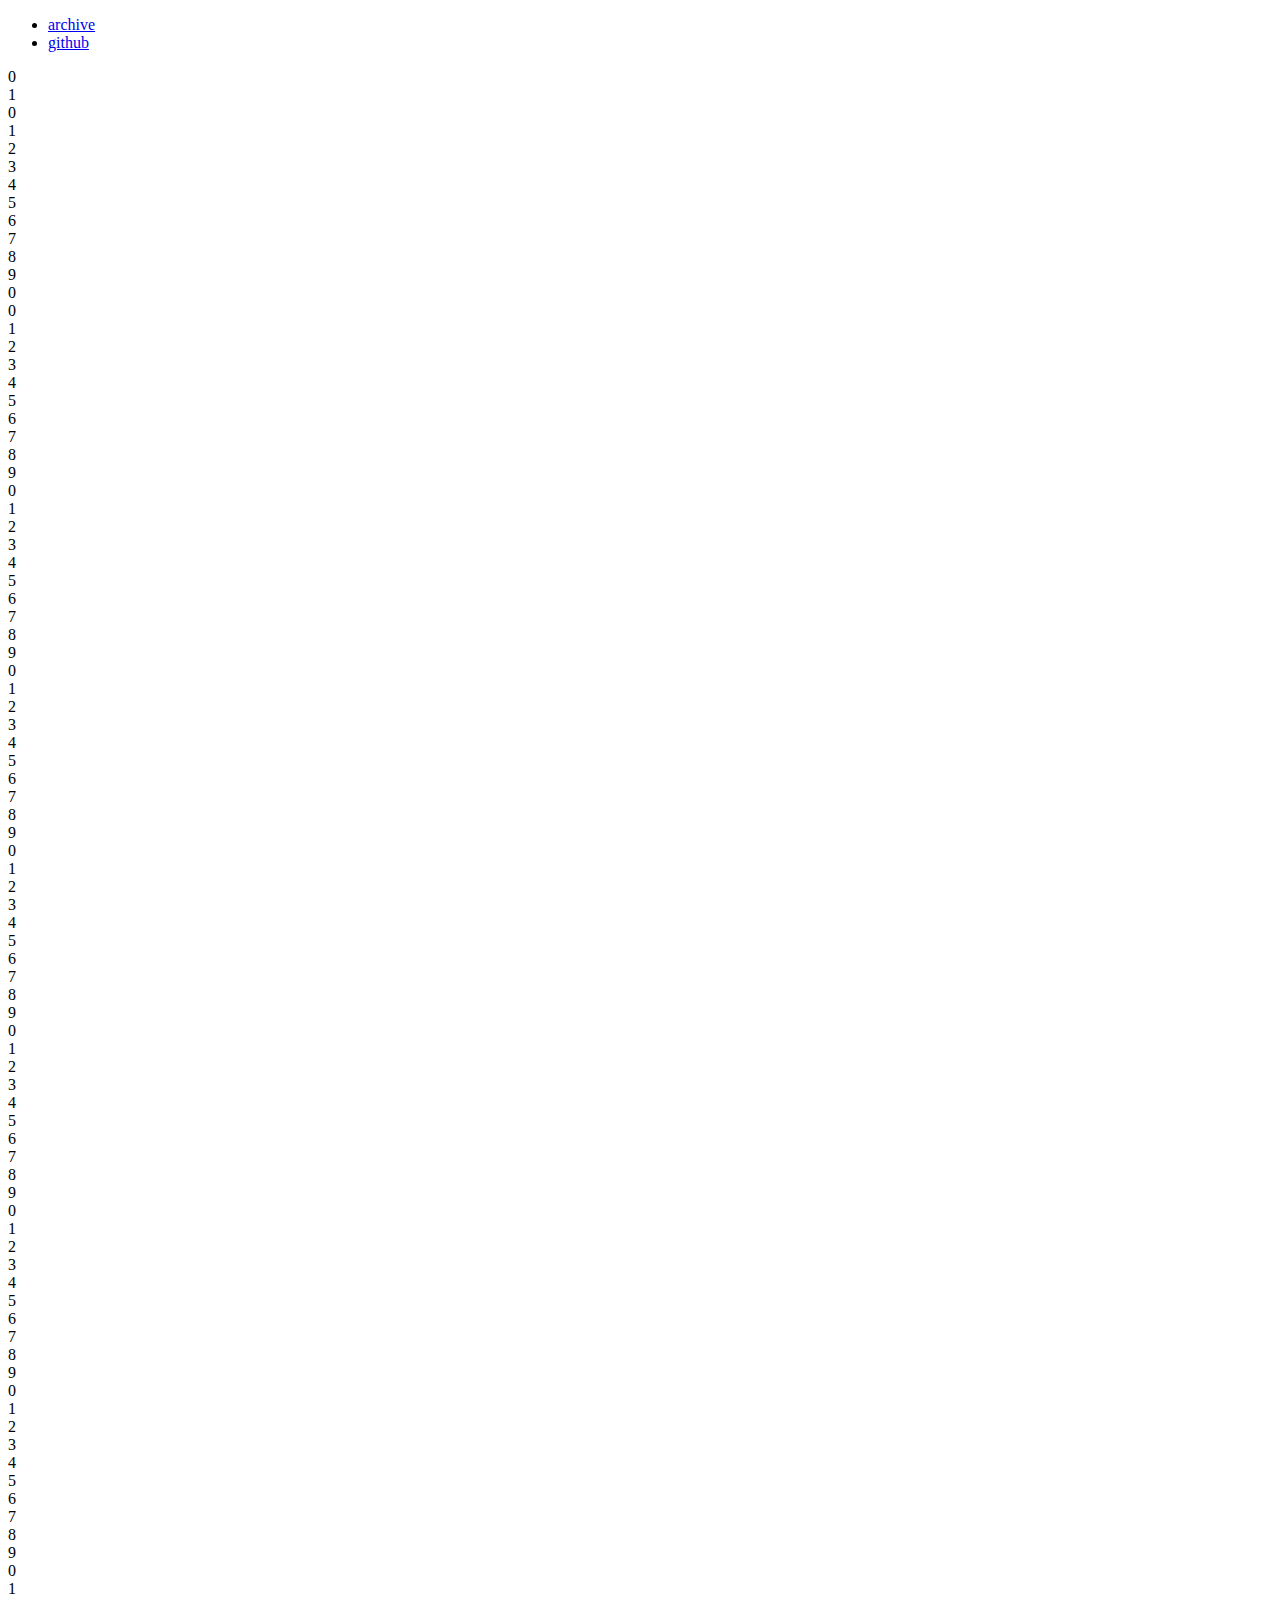
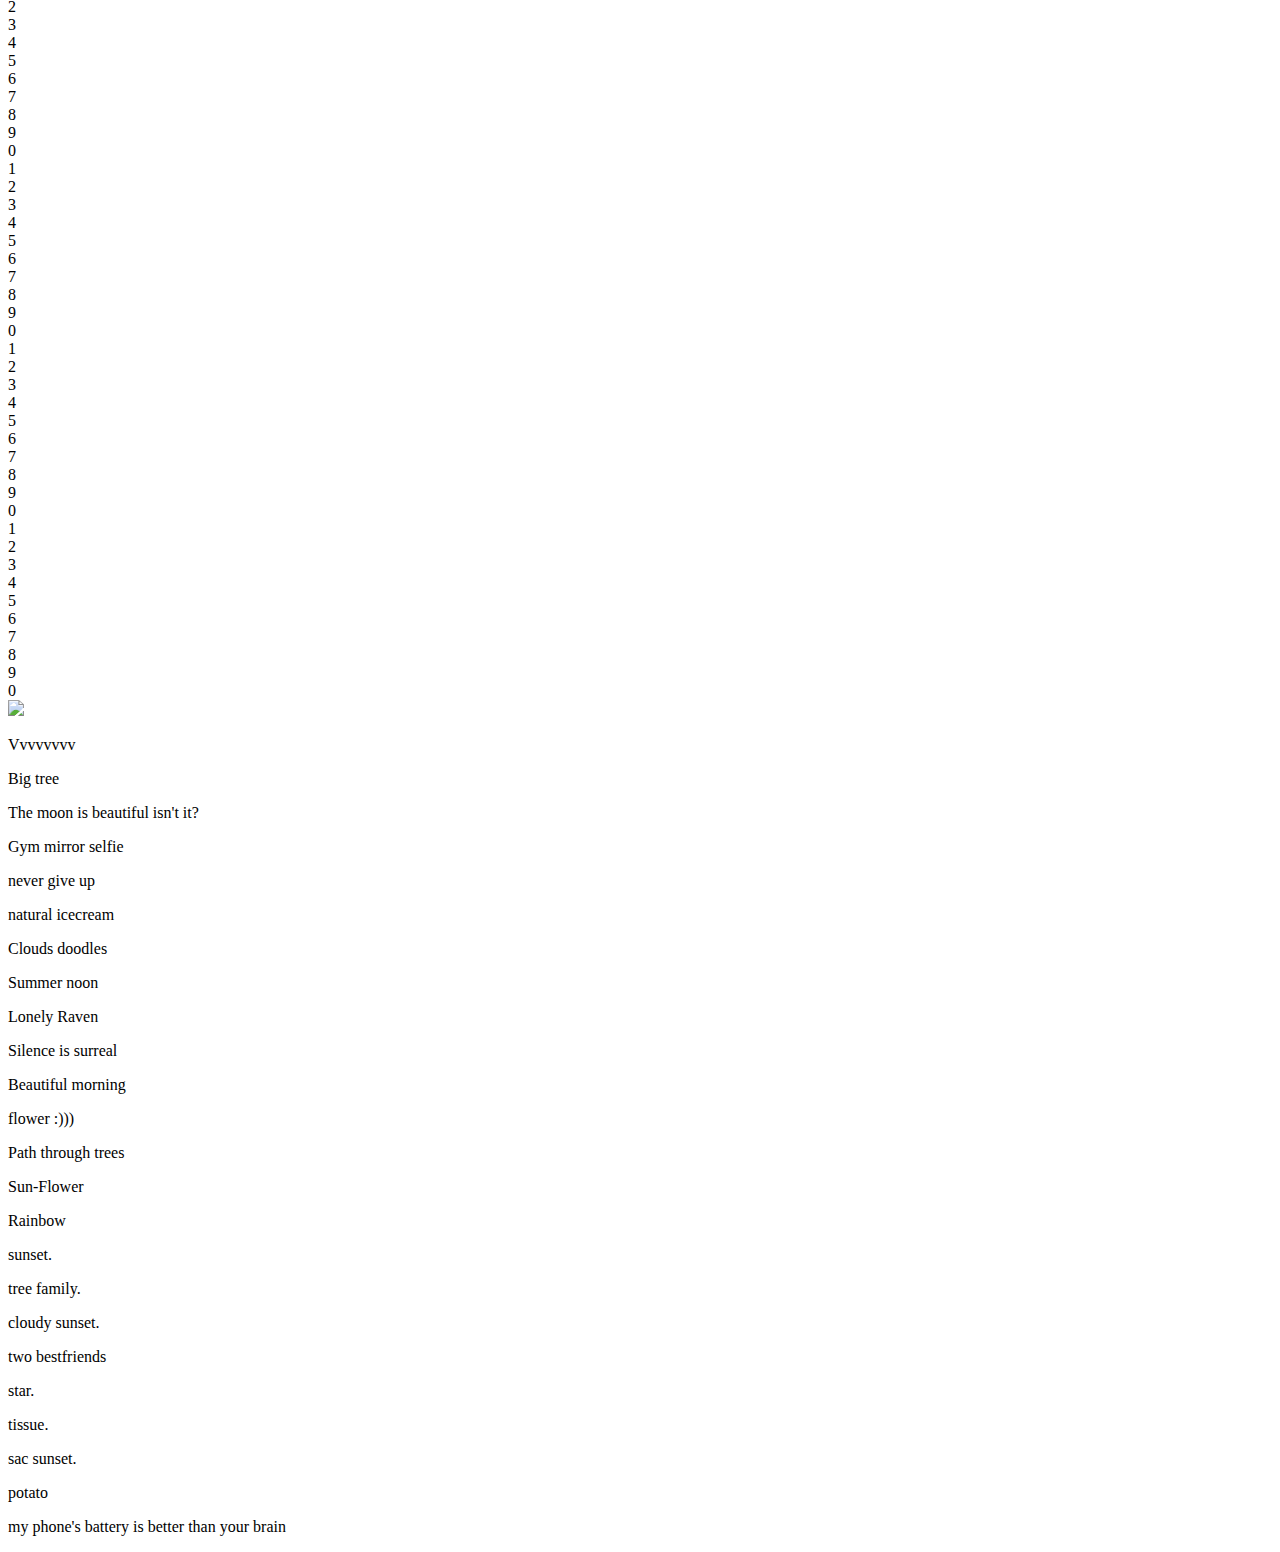
==== index.html @ 5bd6d49a "uploaded html files" ====
<!DOCTYPE html>
	<!-- reyan is sac ;))) -->
<html>
<head>
    <title>picture archive</title>
    <link rel="stylesheet" href="stuff/sactyle.css">
</head>

<body class="is-loading" data-textures='[

  "images/v.png",

  "images/apu-tree.png",

  "images/moon.png",

  "images/apu.png",

  "images/reem-thumbs-up.png",

  "images/natural-ice-cream.png",

  "images/cloud-doodles.png",

  "images/sky-tree.png",

  "images/tree.png",

  "images/mamali-tree.png",

  "images/evening.png",

  "images/flower.png",

  "images/road.png",

  "images/flower-sun.png",

  "images/rainbow.png",

  "images/sunset.png",

  "images/trees.png",

  "images/sunset-cloud.png",

  "images/finger-besties.png",

  "images/star.png",

  "images/tissue.png",

  "images/sac-sunset.png",

  "images/potato.png",

  "images/lock-screen.png"
  
    ]'>
    	
    <header class="menu rounded-[12px] fixed bottom-[3rem] s:bottom-[4rem] left-[2rem] xs:left-1/2 right-[2rem] xs:right-auto transform xs:-translate-x-1/2 z-[1000] before:absolute before:inset-0 before:rounded-[12px] before:shadow-md before:z-1 js-menu">
        <div class="relative menu__inner bg-black/40 z-2 rounded-[12px] overflow-hidden">
            <div class="menu__content relative w-full">
                <ul class="flex text-white">
                    <li class="flex-1"> <a href="index.html" class="cursor-pointer flex items-center justify-center px-[18px] pb-[2px] text-[14px] font-bold h-[50px] leading-none js-menu-link"><span class="js-menu-link-elem">archive</span></a> </li>
                    <li class="flex-1"> <a href="github.html" class="cursor-pointer flex items-center justify-center px-[18px] pb-[2px] text-[14px] font-bold h-[50px] leading-none js-menu-link"><span class="js-menu-link-elem">github</span></a> </li>
                </ul>
                <div class="absolute left-0 bottom-1/4 w-full h-[3px] bg-white origin-left rounded-full js-menu-line"></div>
            </div>
        </div>
    </header>
    <div class="pl fixed inset-0 bg-black text-white overflow-hidden z-[9999] js-pl">
        <div class="absolute inset-0 js-pl-mask">
            <div class="text-[15rem] s:text-[30rem] flex items-start leading-[0.85] text-center h-[13.75rem] s:h-[27.5rem] overflow-hidden">
                <div class="js-pl-numb-1">
                    <div>0</div>
                    <div>1</div>
                </div>
                <div class="relative js-pl-numb-2">
                    <div>0</div>
                    <div>1</div>
                    <div>2</div>
                    <div>3</div>
                    <div>4</div>
                    <div>5</div>
                    <div>6</div>
                    <div>7</div>
                    <div>8</div>
                    <div>9</div>
                    <div class="absolute top-full">0</div>
                </div>
                <div class="relative js-pl-numb-3">
                    <div>0</div>
                    <div>1</div>
                    <div>2</div>
                    <div>3</div>
                    <div>4</div>
                    <div>5</div>
                    <div>6</div>
                    <div>7</div>
                    <div>8</div>
                    <div>9</div>
                    <div>0</div>
                    <div>1</div>
                    <div>2</div>
                    <div>3</div>
                    <div>4</div>
                    <div>5</div>
                    <div>6</div>
                    <div>7</div>
                    <div>8</div>
                    <div>9</div>
                    <div>0</div>
                    <div>1</div>
                    <div>2</div>
                    <div>3</div>
                    <div>4</div>
                    <div>5</div>
                    <div>6</div>
                    <div>7</div>
                    <div>8</div>
                    <div>9</div>
                    <div>0</div>
                    <div>1</div>
                    <div>2</div>
                    <div>3</div>
                    <div>4</div>
                    <div>5</div>
                    <div>6</div>
                    <div>7</div>
                    <div>8</div>
                    <div>9</div>
                    <div>0</div>
                    <div>1</div>
                    <div>2</div>
                    <div>3</div>
                    <div>4</div>
                    <div>5</div>
                    <div>6</div>
                    <div>7</div>
                    <div>8</div>
                    <div>9</div>
                    <div>0</div>
                    <div>1</div>
                    <div>2</div>
                    <div>3</div>
                    <div>4</div>
                    <div>5</div>
                    <div>6</div>
                    <div>7</div>
                    <div>8</div>
                    <div>9</div>
                    <div>0</div>
                    <div>1</div>
                    <div>2</div>
                    <div>3</div>
                    <div>4</div>
                    <div>5</div>
                    <div>6</div>
                    <div>7</div>
                    <div>8</div>
                    <div>9</div>
                    <div>0</div>
                    <div>1</div>
                    <div>2</div>
                    <div>3</div>
                    <div>4</div>
                    <div>5</div>
                    <div>6</div>
                    <div>7</div>
                    <div>8</div>
                    <div>9</div>
                    <div>0</div>
                    <div>1</div>
                    <div>2</div>
                    <div>3</div>
                    <div>4</div>
                    <div>5</div>
                    <div>6</div>
                    <div>7</div>
                    <div>8</div>
                    <div>9</div>
                    <div>0</div>
                    <div>1</div>
                    <div>2</div>
                    <div>3</div>
                    <div>4</div>
                    <div>5</div>
                    <div>6</div>
                    <div>7</div>
                    <div>8</div>
                    <div>9</div>
                    <div>0</div>
                    <div>1</div>
                    <div>2</div>
                    <div>3</div>
                    <div>4</div>
                    <div>5</div>
                    <div>6</div>
                    <div>7</div>
                    <div>8</div>
                    <div>9</div>
                    <div class="absolute top-full">0</div>
                </div>
            </div>
        </div>
    </div>
    <main class="main" role="main" itemscope itemprop="mainContentOfPage" data-router-wrapper>
        <article data-router-view="archive" id="archive">
            <div class="fixed bottom-0 left-0 h-extra-screen w-full pt-40 flex items-center justify-center bg-white overflow-hidden rounded-t-[4rem] js-t-mask js-grid">
                <div class="absolute inset-x-[-150%] s:inset-x-[-50%] l:inset-x-[-30%] xl:inset-x-[-17.5%] top-0 grid grid-cols-6 cursor-move js-grid-bounds">
                    <div class="relative">
                        <div class="aspect" style="--aspect: 150%"></div>
                        <div class="absolute inset-5 js-tile" data-src="images/v.png"></div>
                    </div>
                    <div class="relative">
                        <div class="aspect" style="--aspect: 150%"></div>
                        <div class="absolute inset-5 js-tile" data-src="images/apu-tree.png"></div>
                    </div>
                    <div class="relative">
                        <div class="aspect" style="--aspect: 150%"></div>
                        <div class="absolute inset-5 js-tile" data-src="images/moon.png"></div>
                    </div>
                    <div class="relative">
                        <div class="aspect" style="--aspect: 150%"></div>
                        <div class="absolute inset-5 js-tile" data-src="images/apu.png"></div>
                    </div>
                    <div class="relative">
                        <div class="aspect" style="--aspect: 150%"></div>
                        <div class="absolute inset-5 js-tile" data-src="images/reem-thumbs-up.png"></div>
                    </div>
                    <div class="relative">
                        <div class="aspect" style="--aspect: 150%"></div>
                        <div class="absolute inset-5 js-tile" data-src="images/natural-ice-cream.png"></div>
                    </div>
                    <div class="relative">
                        <div class="aspect" style="--aspect: 150%"></div>
                        <div class="absolute inset-5 js-tile" data-src="images/cloud-doodles.png"></div>
                    </div>
                    <div class="relative">
                        <div class="aspect" style="--aspect: 150%"></div>
                        <div class="absolute inset-5 js-tile" data-src="images/sky-tree.png"></div>
                    </div>
                    <div class="relative">
                        <div class="aspect" style="--aspect: 150%"></div>
                        <div class="absolute inset-5 js-tile" data-src="images/tree.png"></div>
                    </div>
                    <div class="relative">
                        <div class="aspect" style="--aspect: 150%"></div>
                        <div class="absolute inset-5 js-tile" data-src="images/mamali-tree.png"></div>
                    </div>
                    <div class="relative">
                        <div class="aspect" style="--aspect: 150%"></div>
                        <div class="absolute inset-5 js-tile" data-src="images/evening.png"></div>
                    </div>
                    <div class="relative">
                        <div class="aspect" style="--aspect: 150%"></div>
                        <div class="absolute inset-5 js-tile" data-src="images/flower.png"></div>
                    </div>
                    <div class="relative">
                        <div class="aspect" style="--aspect: 150%"></div>
                        <div class="absolute inset-5 js-tile" data-src="images/road.png"></div>
                    </div>
                    <div class="relative">
                        <div class="aspect" style="--aspect: 150%"></div>
                        <div class="absolute inset-5 js-tile" data-src="images/flower-sun.png"></div>
                    </div>
                    <div class="relative">
                        <div class="aspect" style="--aspect: 150%"></div>
                        <div class="absolute inset-5 js-tile" data-src="images/rainbow.png"></div>
                    </div>
                    <div class="relative">
                        <div class="aspect" style="--aspect: 150%"></div>
                        <div class="absolute inset-5 js-tile" data-src="images/sunset.png"></div>
                    </div>
                    <div class="relative">
                        <div class="aspect" style="--aspect: 150%"></div>
                        <div class="absolute inset-5 js-tile" data-src="images/trees.png"></div>
                    </div>
                    <div class="relative">
                        <div class="aspect" style="--aspect: 150%"></div>
                        <div class="absolute inset-5 js-tile" data-src="images/sunset-cloud.png"></div>
                    </div>
                    <div class="relative">
                        <div class="aspect" style="--aspect: 150%"></div>
                        <div class="absolute inset-5 js-tile" data-src="images/finger-besties.png"></div>
                    </div>
                    <div class="relative">
                        <div class="aspect" style="--aspect: 150%"></div>
                        <div class="absolute inset-5 js-tile" data-src="images/star.png"></div>
                    </div>
                    <div class="relative">
                        <div class="aspect" style="--aspect: 150%"></div>
                        <div class="absolute inset-5 js-tile" data-src="images/tissue.png"></div>
                    </div>
                    <div class="relative">
                        <div class="aspect" style="--aspect: 150%"></div>
                        <div class="absolute inset-5 js-tile" data-src="images/sac-sunset.png"></div>
                    </div>
                    <div class="relative">
                        <div class="aspect" style="--aspect: 150%"></div>
                        <div class="absolute inset-5 js-tile" data-src="images/potato.png"></div>
                    </div>
                    <div class="relative">
                        <div class="aspect" style="--aspect: 150%"></div>
                        <div class="absolute inset-5 js-tile" data-src="images/lock-screen.png"></div>
                    </div>
                </div>
                <div class="relative z-10 flex flex-col items-center justify-center"> <img src="images/reyan_mamali.png" class="invisible h-[60rem] w-auto grid-focused js-grid-focused">
                    <div class="relative min-w-[24rem] h-[5rem] js-grid-content">
                        <p class="absolute top-0 left-0 w-full text-18 opacity-0 text-center js-grid-text">Vvvvvvvv</p>
                        <p class="absolute top-0 left-0 w-full text-18 opacity-0 text-center js-grid-text">Big tree</p>
                        <p class="absolute top-0 left-0 w-full text-18 opacity-0 text-center js-grid-text">The moon is beautiful isn't it?</p>
                        <p class="absolute top-0 left-0 w-full text-18 opacity-0 text-center js-grid-text">Gym mirror selfie</p>
                        <p class="absolute top-0 left-0 w-full text-18 opacity-0 text-center js-grid-text">never give up</p>
                        <p class="absolute top-0 left-0 w-full text-18 opacity-0 text-center js-grid-text">natural icecream</p>
                        <p class="absolute top-0 left-0 w-full text-18 opacity-0 text-center js-grid-text">Clouds doodles</p>
                        <p class="absolute top-0 left-0 w-full text-18 opacity-0 text-center js-grid-text">Summer noon</p>
                        <p class="absolute top-0 left-0 w-full text-18 opacity-0 text-center js-grid-text">Lonely Raven</p>
                        <p class="absolute top-0 left-0 w-full text-18 opacity-0 text-center js-grid-text">Silence is surreal</p>
                        <p class="absolute top-0 left-0 w-full text-18 opacity-0 text-center js-grid-text">Beautiful morning</p>
                        <p class="absolute top-0 left-0 w-full text-18 opacity-0 text-center js-grid-text">flower :)))</p>
                        <p class="absolute top-0 left-0 w-full text-18 opacity-0 text-center js-grid-text">Path through trees</p>
                        <p class="absolute top-0 left-0 w-full text-18 opacity-0 text-center js-grid-text">Sun-Flower </p>
                        <p class="absolute top-0 left-0 w-full text-18 opacity-0 text-center js-grid-text">Rainbow</p>
                        <p class="absolute top-0 left-0 w-full text-18 opacity-0 text-center js-grid-text">sunset.</p>
                        <p class="absolute top-0 left-0 w-full text-18 opacity-0 text-center js-grid-text">tree family.</p>
                        <p class="absolute top-0 left-0 w-full text-18 opacity-0 text-center js-grid-text">cloudy sunset.</p>
                        <p class="absolute top-0 left-0 w-full text-18 opacity-0 text-center js-grid-text">two bestfriends</p>
                        <p class="absolute top-0 left-0 w-full text-18 opacity-0 text-center js-grid-text">star.</p>
                        <p class="absolute top-0 left-0 w-full text-18 opacity-0 text-center js-grid-text">tissue.</p>
                        <p class="absolute top-0 left-0 w-full text-18 opacity-0 text-center js-grid-text">sac sunset.</p>
                        <p class="absolute top-0 left-0 w-full text-18 opacity-0 text-center js-grid-text">potato</p>
                        <p class="absolute top-0 left-0 w-full text-18 opacity-0 text-center js-grid-text">my phone's battery is better than your brain</p>
                    </div>
                </div>
            </div>
            <div class="pointer-events-none fixed inset-0 bg-black bg-opacity-50 opacity-0 z-10 js-t-fade"></div>
        </article>
    </main>
    <script src="stuff/sacript.js"></script>
</body>
<!-- If you don’t like your destiny, don’t accept it. ~apu. -->
<!-- You are my sunshine my only sunshine If it's not you it's not anyoneee ~mehveen. -->
<!-- hello darkness my old friend ~reem -->
<!-- Reyan is SAC and SAC means shy and cute ~mamali. -->
</html>
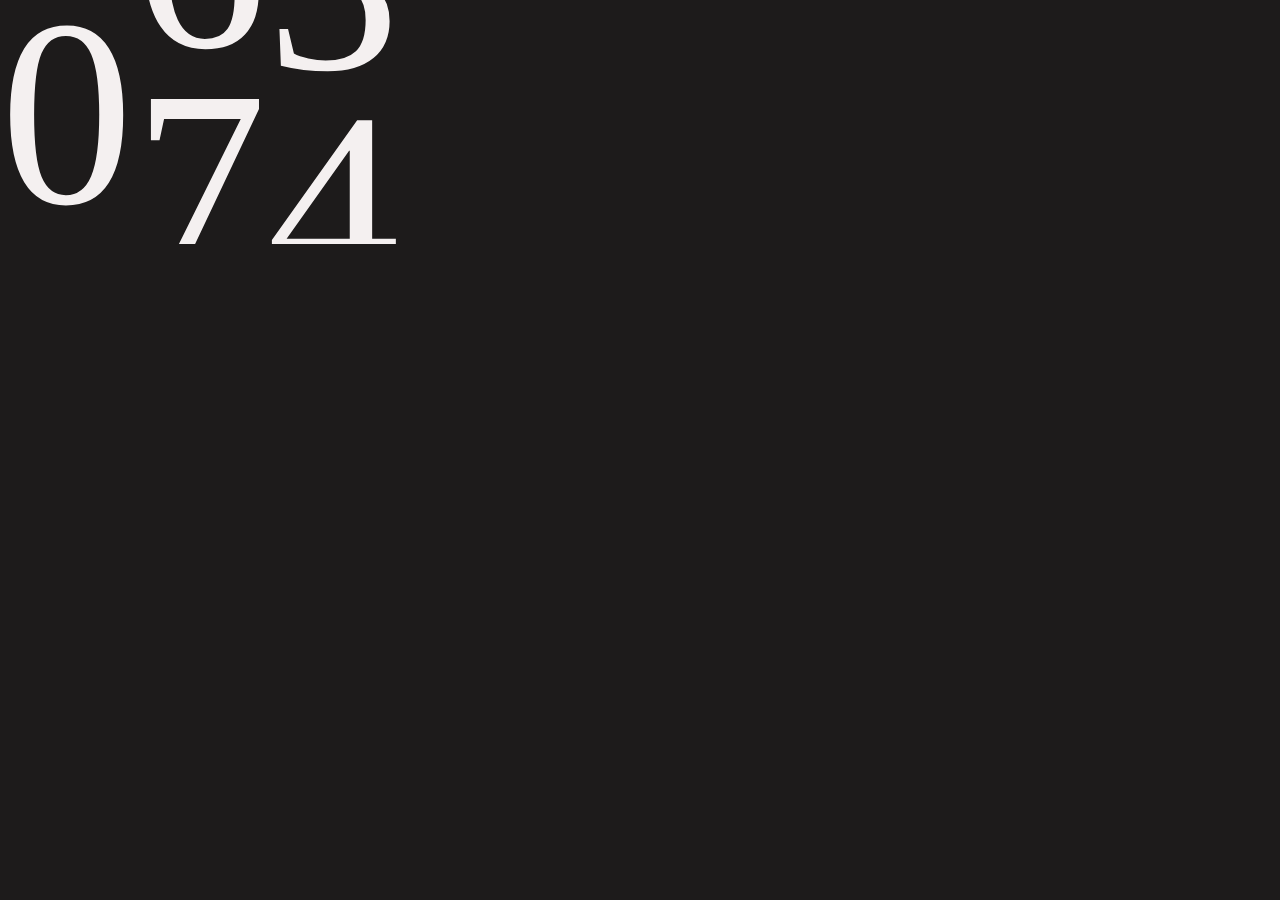
==== commit a43af03f: "final update" ====
--- a/index.html
+++ b/index.html
@@ -306,7 +306,7 @@
                         <div class="absolute inset-5 js-tile" data-src="images/lock-screen.png"></div>
                     </div>
                 </div>
-                <div class="relative z-10 flex flex-col items-center justify-center"> <img src="images/reyan_mamali.png" class="invisible h-[60rem] w-auto grid-focused js-grid-focused">
+                <div class="relative z-10 flex flex-col items-center justify-center"> <img src="images/v.png" class="invisible h-[60rem] w-auto grid-focused js-grid-focused">
                     <div class="relative min-w-[24rem] h-[5rem] js-grid-content">
                         <p class="absolute top-0 left-0 w-full text-18 opacity-0 text-center js-grid-text">Vvvvvvvv</p>
                         <p class="absolute top-0 left-0 w-full text-18 opacity-0 text-center js-grid-text">Big tree</p>
@@ -344,4 +344,4 @@
 <!-- You are my sunshine my only sunshine If it's not you it's not anyoneee ~mehveen. -->
 <!-- hello darkness my old friend ~reem -->
 <!-- Reyan is SAC and SAC means shy and cute ~mamali. -->
-</html>+</html>
--- a/stuff/sactyle.css
+++ b/stuff/sactyle.css
@@ -0,0 +1,1405 @@
+/* If you don’t like your destiny, don’t accept it. ~apu. */
+/* You are my sunshine my only sunshine If it's not you it's not anyoneee ~mehveen. */
+/* hello darkness my old friend ~reem */
+/* Reyan is SAC and SAC means shy and cute ~mamali. */
+
+*,
+::before,
+::after {
+	box-sizing: border-box;
+}
+
+
+
+html {
+	-moz-tab-size: 4;
+	-o-tab-size: 4;
+	   tab-size: 4;
+}
+
+
+
+html {
+	line-height: 1.15; /* 1 */
+	-webkit-text-size-adjust: 100%; /* 2 */
+}
+
+
+
+body {
+	margin: 0;
+}
+
+
+
+body {
+	font-family:
+		system-ui,
+		-apple-system, 
+		'Segoe UI',
+		Roboto,
+		Helvetica,
+		Arial,
+		sans-serif,
+		'Apple Color Emoji',
+		'Segoe UI Emoji';
+}
+
+
+
+hr {
+	height: 0; /* 1 */
+	color: inherit; /* 2 */
+}
+
+
+
+abbr[title] {
+	-webkit-text-decoration: underline dotted;
+	        text-decoration: underline dotted;
+}
+
+
+
+b,
+strong {
+	font-weight: bolder;
+}
+
+
+
+code,
+kbd,
+samp,
+pre {
+	font-family:
+		ui-monospace,
+		SFMono-Regular,
+		Consolas,
+		'Liberation Mono',
+		Menlo,
+		monospace; /* 1 */
+	font-size: 1em; /* 2 */
+}
+
+
+
+small {
+	font-size: 80%;
+}
+
+
+
+sub,
+sup {
+	font-size: 75%;
+	line-height: 0;
+	position: relative;
+	vertical-align: baseline;
+}
+
+sub {
+	bottom: -0.25em;
+}
+
+sup {
+	top: -0.5em;
+}
+
+
+
+table {
+	text-indent: 0; /* 1 */
+	border-color: inherit; /* 2 */
+}
+
+
+
+button,
+input,
+optgroup,
+select,
+textarea {
+	font-family: inherit; /* 1 */
+	font-size: 100%; /* 1 */
+	line-height: 1.15; /* 1 */
+	margin: 0; /* 2 */
+}
+
+
+
+button,
+select { /* 1 */
+	text-transform: none;
+}
+
+
+
+button,
+[type='button'],
+[type='reset'],
+[type='submit'] {
+	-webkit-appearance: button;
+}
+
+
+
+::-moz-focus-inner {
+	border-style: none;
+	padding: 0;
+}
+
+
+
+:-moz-focusring {
+	outline: 1px dotted ButtonText;
+}
+
+
+
+:-moz-ui-invalid {
+	box-shadow: none;
+}
+
+
+legend {
+	padding: 0;
+}
+
+
+
+progress {
+	vertical-align: baseline;
+}
+
+
+
+::-webkit-inner-spin-button,
+::-webkit-outer-spin-button {
+	height: auto;
+}
+
+
+[type='search'] {
+	-webkit-appearance: textfield; /* 1 */
+	outline-offset: -2px; /* 2 */
+}
+
+
+
+::-webkit-search-decoration {
+	-webkit-appearance: none;
+}
+
+
+
+::-webkit-file-upload-button {
+	-webkit-appearance: button; /* 1 */
+	font: inherit; /* 2 */
+}
+
+
+summary {
+	display: list-item;
+}
+
+blockquote,
+dl,
+dd,
+h1,
+h2,
+h3,
+h4,
+h5,
+h6,
+hr,
+figure,
+p,
+pre {
+  margin: 0;
+}
+
+button {
+  background-color: transparent;
+  background-image: none;
+}
+
+fieldset {
+  margin: 0;
+  padding: 0;
+}
+
+ol,
+ul {
+  list-style: none;
+  margin: 0;
+  padding: 0;
+}
+
+
+html {
+  font-family: Monument Grotesk; /* 1 */
+  line-height: 1.5; /* 2 */
+}
+
+
+
+body {
+  font-family: inherit;
+  line-height: inherit;
+}
+
+
+
+*,
+::before,
+::after {
+  box-sizing: border-box; /* 1 */
+  border-width: 0; /* 2 */
+  border-style: solid; /* 2 */
+  border-color: currentColor; /* 2 */
+}
+
+
+
+hr {
+  border-top-width: 1px;
+}
+
+
+
+img {
+  border-style: solid;
+}
+
+textarea {
+  resize: vertical;
+}
+
+input::-moz-placeholder, textarea::-moz-placeholder {
+  opacity: 1;
+  color: #a1a1aa;
+}
+
+input:-ms-input-placeholder, textarea:-ms-input-placeholder {
+  opacity: 1;
+  color: #a1a1aa;
+}
+
+input::placeholder,
+textarea::placeholder {
+  opacity: 1;
+  color: #a1a1aa;
+}
+
+button,
+[role="button"] {
+  cursor: pointer;
+}
+
+
+ 
+:-moz-focusring {
+	outline: auto;
+}
+
+table {
+  border-collapse: collapse;
+}
+
+h1,
+h2,
+h3,
+h4,
+h5,
+h6 {
+  font-size: inherit;
+  font-weight: inherit;
+}
+
+
+
+a {
+  color: inherit;
+  text-decoration: inherit;
+}
+
+
+
+button,
+input,
+optgroup,
+select,
+textarea {
+  padding: 0;
+  line-height: inherit;
+  color: inherit;
+}
+
+
+pre,
+code,
+kbd,
+samp {
+  font-family: Monument Grotesk Mono;
+}
+
+
+
+img,
+svg,
+video,
+canvas,
+audio,
+iframe,
+embed,
+object {
+  display: block; /* 1 */
+  vertical-align: middle; /* 2 */
+}
+
+
+img,
+video {
+  max-width: 100%;
+  height: auto;
+}
+
+
+[hidden] {
+  display: none;
+}
+
+*, ::before, ::after {
+	--tw-translate-x: 0;
+	--tw-translate-y: 0;
+	--tw-rotate: 0;
+	--tw-skew-x: 0;
+	--tw-skew-y: 0;
+	--tw-scale-x: 1;
+	--tw-scale-y: 1;
+	--tw-transform: translateX(var(--tw-translate-x)) translateY(var(--tw-translate-y)) rotate(var(--tw-rotate)) skewX(var(--tw-skew-x)) skewY(var(--tw-skew-y)) scaleX(var(--tw-scale-x)) scaleY(var(--tw-scale-y));
+	border-color: currentColor;
+	--tw-ring-offset-shadow: 0 0 #0000;
+	--tw-ring-shadow: 0 0 #0000;
+	--tw-shadow: 0 0 #0000;
+}.pointer-events-none {
+	pointer-events: none;
+}.pointer-events-auto {
+	pointer-events: auto;
+}.invisible {
+	visibility: hidden;
+}.fixed {
+	position: fixed;
+}.absolute {
+	position: absolute;
+}.relative {
+	position: relative;
+}.inset-0 {
+	top: 0rem;
+	right: 0rem;
+	bottom: 0rem;
+	left: 0rem;
+}.inset-5 {
+	top: 0.5rem;
+	right: 0.5rem;
+	bottom: 0.5rem;
+	left: 0.5rem;
+}.inset-x-\[-150\%\] {
+	left: -150%;
+	right: -150%;
+}.top-full {
+	top: 100%;
+}.top-\[3rem\] {
+	top: 3rem;
+}.right-\[3rem\] {
+	right: 3rem;
+}.bottom-\[3rem\] {
+	bottom: 3rem;
+}.left-\[2rem\] {
+	left: 2rem;
+}.right-\[2rem\] {
+	right: 2rem;
+}.left-0 {
+	left: 0rem;
+}.bottom-1\/4 {
+	bottom: 25%;
+}.bottom-0 {
+	bottom: 0rem;
+}.top-0 {
+	top: 0rem;
+}.top-\[2rem\] {
+	top: 2rem;
+}.top-1\/2 {
+	top: 50%;
+}.top-\[7rem\] {
+	top: 7rem;
+}.left-1\/2 {
+	left: 50%;
+}.top-\[0\.2em\] {
+	top: 0.2em;
+}.top-\[4rem\] {
+	top: 4rem;
+}.right-0 {
+	right: 0rem;
+}.bottom-\[2rem\] {
+	bottom: 2rem;
+}.z-\[9999\] {
+	z-index: 9999;
+}.z-10 {
+	z-index: 10;
+}.z-\[1000\] {
+	z-index: 1000;
+}.z-2 {
+	z-index: 2;
+}.z-1 {
+	z-index: 1;
+}.z-\[-1\] {
+	z-index: -1;
+}.z-3 {
+	z-index: 3;
+}.z-\[100\] {
+	z-index: 100;
+}.z-5 {
+	z-index: 5;
+}.col-span-11 {
+	grid-column: span 11 / span 11;
+}.col-span-3 {
+	grid-column: span 3 / span 3;
+}.col-span-4 {
+	grid-column: span 4 / span 4;
+}.col-span-12 {
+	grid-column: span 12 / span 12;
+}.col-span-1 {
+	grid-column: span 1 / span 1;
+}.col-span-5 {
+	grid-column: span 5 / span 5;
+}.col-span-13 {
+	grid-column: span 13 / span 13;
+}.col-span-22 {
+	grid-column: span 22 / span 22;
+}.col-span-9 {
+	grid-column: span 9 / span 9;
+}.col-span-10 {
+	grid-column: span 10 / span 10;
+}.col-span-8 {
+	grid-column: span 8 / span 8;
+}.col-span-2 {
+	grid-column: span 2 / span 2;
+}.col-span-7 {
+	grid-column: span 7 / span 7;
+}.col-start-6 {
+	grid-column-start: 6;
+}.col-start-18 {
+	grid-column-start: 18;
+}.col-start-13 {
+	grid-column-start: 13;
+}.col-start-1 {
+	grid-column-start: 1;
+}.col-start-2 {
+	grid-column-start: 2;
+}.col-start-15 {
+	grid-column-start: 15;
+}.col-start-14 {
+	grid-column-start: 14;
+}.mx-auto {
+	margin-left: auto;
+	margin-right: auto;
+}.mx-\[-1px\] {
+	margin-left: -1px;
+	margin-right: -1px;
+}.my-50 {
+	margin-top: 5rem;
+	margin-bottom: 5rem;
+}.mt-20 {
+	margin-top: 2rem;
+}.mr-50 {
+	margin-right: 5rem;
+}.mr-8 {
+	margin-right: 0.8rem;
+}.mt-25 {
+	margin-top: 2.5rem;
+}.mt-35 {
+	margin-top: 3.5rem;
+}.mt-125 {
+	margin-top: 12.5rem;
+}.mt-45 {
+	margin-top: 4.5rem;
+}.mt-5 {
+	margin-top: 0.5rem;
+}.mt-100 {
+	margin-top: 10rem;
+}.mb-10 {
+	margin-bottom: 1rem;
+}.ml-95 {
+	margin-left: 9.5rem;
+}.ml-\[0\.07em\] {
+	margin-left: 0.07em;
+}.ml-\[1\.1rem\] {
+	margin-left: 1.1rem;
+}.mt-10 {
+	margin-top: 1rem;
+}.ml-auto {
+	margin-left: auto;
+}.ml-\[-0\.07em\] {
+	margin-left: -0.07em;
+}.-ml-10 {
+	margin-left: -1rem;
+}.mb-20 {
+	margin-bottom: 2rem;
+}.mt-90 {
+	margin-top: 9rem;
+}.mt-30 {
+	margin-top: 3rem;
+}.ml-8 {
+	margin-left: 0.8rem;
+}.mb-50 {
+	margin-bottom: 5rem;
+}.mt-50 {
+	margin-top: 5rem;
+}.mb-30 {
+	margin-bottom: 3rem;
+}.mb-100 {
+	margin-bottom: 10rem;
+}.mt-40 {
+	margin-top: 4rem;
+}.mb-40 {
+	margin-bottom: 4rem;
+}.ml-15 {
+	margin-left: 1.5rem;
+}.ml-10 {
+	margin-left: 1rem;
+}.ml-20 {
+	margin-left: 2rem;
+}.mr-80 {
+	margin-right: 8rem;
+}.mr-30 {
+	margin-right: 3rem;
+}.mr-10 {
+	margin-right: 1rem;
+}.block {
+	display: block;
+}.flex {
+	display: flex;
+}.inline-flex {
+	display: inline-flex;
+}.grid {
+	display: grid;
+}.hidden {
+	display: none;
+}.h-\[13\.75rem\] {
+	height: 13.75rem;
+}.h-\[4rem\] {
+	height: 4rem;
+}.h-\[50px\] {
+	height: 50px;
+}.h-\[3px\] {
+	height: 3px;
+}.h-extra-screen {
+	height: calc((var(--vh) * 100) + 4rem);
+}.h-\[60rem\] {
+	height: 60rem;
+}.h-\[5rem\] {
+	height: 5rem;
+}.h-almost-screen {
+	height: calc((var(--vh) * 100) - 6rem - 50px);
+}.h-\[3\.9rem\] {
+	height: 3.9rem;
+}.h-\[50rem\] {
+	height: 50rem;
+}.h-full-screen {
+	height: calc(var(--vh) * 100);
+}.h-\[6\.1rem\] {
+	height: 6.1rem;
+}.h-auto {
+	height: auto;
+}.max-h-\[50rem\] {
+	max-height: 50rem;
+}.max-h-full {
+	max-height: 100%;
+}.w-\[4rem\] {
+	width: 4rem;
+}.w-full {
+	width: 100%;
+}.w-auto {
+	width: auto;
+}.w-\[24rem\] {
+	width: 24rem;
+}.w-\[1\.25rem\] {
+	width: 1.25rem;
+}.w-\[27rem\] {
+	width: 27rem;
+}.w-\[3\.9rem\] {
+	width: 3.9rem;
+}.w-\[30rem\] {
+	width: 30rem;
+}.w-\[15rem\] {
+	width: 15rem;
+}.w-\[1\.7rem\] {
+	width: 1.7rem;
+}.w-1\/2 {
+	width: 50%;
+}.min-w-\[24rem\] {
+	min-width: 24rem;
+}.min-w-\[1\.25rem\] {
+	min-width: 1.25rem;
+}.min-w-\[6\.1rem\] {
+	min-width: 6.1rem;
+}.max-w-row {
+	max-width: 140rem;
+}.max-w-\[50rem\] {
+	max-width: 50rem;
+}.max-w-\[6\.1rem\] {
+	max-width: 6.1rem;
+}.max-w-\[20rem\] {
+	max-width: 20rem;
+}.flex-1 {
+	flex: 1 1 0%;
+}.origin-left {
+	transform-origin: left;
+}.-translate-y-1\/2 {
+	--tw-translate-y: -50%;
+	transform: var(--tw-transform);
+}.-translate-x-1\/2 {
+	--tw-translate-x: -50%;
+	transform: var(--tw-transform);
+}.-rotate-90 {
+	--tw-rotate: -90deg;
+	transform: var(--tw-transform);
+}.scale-x-\[-1\] {
+	--tw-scale-x: -1;
+	transform: var(--tw-transform);
+}.transform {
+	transform: var(--tw-transform);
+}.cursor-pointer {
+	cursor: pointer;
+}.cursor-move {
+	cursor: move;
+}.select-none {
+	-webkit-user-select: none;
+	   -moz-user-select: none;
+	    -ms-user-select: none;
+	        user-select: none;
+}.grid-cols-20 {
+	grid-template-columns: repeat(20, minmax(0, 1fr));
+}.grid-cols-2 {
+	grid-template-columns: repeat(2, minmax(0, 1fr));
+}.grid-cols-6 {
+	grid-template-columns: repeat(6, minmax(0, 1fr));
+}.grid-cols-1 {
+	grid-template-columns: repeat(1, minmax(0, 1fr));
+}.grid-cols-24 {
+	grid-template-columns: repeat(24, minmax(0, 1fr));
+}.grid-cols-5 {
+	grid-template-columns: repeat(5, minmax(0, 1fr));
+}.flex-col {
+	flex-direction: column;
+}.items-start {
+	align-items: flex-start;
+}.items-end {
+	align-items: flex-end;
+}.items-center {
+	align-items: center;
+}.justify-center {
+	justify-content: center;
+}.justify-between {
+	justify-content: space-between;
+}.gap-20 {
+	gap: 2rem;
+}.gap-y-20 {
+	row-gap: 2rem;
+}.gap-x-20 {
+	-moz-column-gap: 2rem;
+	     column-gap: 2rem;
+}.gap-y-50 {
+	row-gap: 5rem;
+}.gap-y-25 {
+	row-gap: 2.5rem;
+}.gap-y-10 {
+	row-gap: 1rem;
+}.overflow-hidden {
+	overflow: hidden;
+}.whitespace-nowrap {
+	white-space: nowrap;
+}.rounded-full {
+	border-radius: 9999px;
+}.rounded-\[12px\] {
+	border-radius: 12px;
+}.rounded-\[2rem\] {
+	border-radius: 2rem;
+}.rounded-\[1\.2rem\] {
+	border-radius: 1.2rem;
+}.rounded-\[1\.5rem\] {
+	border-radius: 1.5rem;
+}.rounded-t-\[4rem\] {
+	border-top-left-radius: 4rem;
+	border-top-right-radius: 4rem;
+}.rounded-b-\[1\.2rem\] {
+	border-bottom-right-radius: 1.2rem;
+	border-bottom-left-radius: 1.2rem;
+}.border-\[0\.7rem\] {
+	border-width: 0.7rem;
+}.border-white {
+	--tw-border-opacity: 1;
+	border-color: rgba(244, 240, 240, var(--tw-border-opacity));
+}.bg-black {
+	--tw-bg-opacity: 1;
+	background-color: rgba(29, 27, 27, var(--tw-bg-opacity));
+}.bg-black\/40 {
+	background-color: rgba(29, 27, 27, 0.4);
+}.bg-white {
+	--tw-bg-opacity: 1;
+	background-color: rgba(244, 240, 240, var(--tw-bg-opacity));
+}.bg-\[\#eee\] {
+	--tw-bg-opacity: 1;
+	background-color: rgba(238, 238, 238, var(--tw-bg-opacity));
+}.bg-opacity-50 {
+	--tw-bg-opacity: 0.5;
+}.bg-opacity-\[0\.3\] {
+	--tw-bg-opacity: 0.3;
+}.bg-opacity-30 {
+	--tw-bg-opacity: 0.3;
+}.bg-opacity-20 {
+	--tw-bg-opacity: 0.2;
+}.object-cover {
+	-o-object-fit: cover;
+	   object-fit: cover;
+}.p-20 {
+	padding: 2rem;
+}.px-\[18px\] {
+	padding-left: 18px;
+	padding-right: 18px;
+}.px-20 {
+	padding-left: 2rem;
+	padding-right: 2rem;
+}.px-\[1px\] {
+	padding-left: 1px;
+	padding-right: 1px;
+}.px-10 {
+	padding-left: 1rem;
+	padding-right: 1rem;
+}.pr-10 {
+	padding-right: 1rem;
+}.pb-\[0\.125em\] {
+	padding-bottom: 0.125em;
+}.pb-\[2px\] {
+	padding-bottom: 2px;
+}.pt-40 {
+	padding-top: 4rem;
+}.pt-70 {
+	padding-top: 7rem;
+}.pb-50 {
+	padding-bottom: 5rem;
+}.pl-95 {
+	padding-left: 9.5rem;
+}.pr-40 {
+	padding-right: 4rem;
+}.pb-190 {
+	padding-bottom: 19rem;
+}.pt-8 {
+	padding-top: 0.8rem;
+}.pl-5 {
+	padding-left: 0.5rem;
+}.pb-100 {
+	padding-bottom: 10rem;
+}.pb-5 {
+	padding-bottom: 0.5rem;
+}.pb-\[0\.1em\] {
+	padding-bottom: 0.1em;
+}.pt-170 {
+	padding-top: 17rem;
+}.pb-40 {
+	padding-bottom: 4rem;
+}.pb-20 {
+	padding-bottom: 2rem;
+}.pb-30 {
+	padding-bottom: 3rem;
+}.pt-15 {
+	padding-top: 1.5rem;
+}.pb-10 {
+	padding-bottom: 1rem;
+}.pt-10 {
+	padding-top: 1rem;
+}.text-left {
+	text-align: left;
+}.text-center {
+	text-align: center;
+}.text-right {
+	text-align: right;
+}.text-\[15rem\] {
+	font-size: 15rem;
+}.text-20 {
+	font-size: 2rem;
+}.text-\[14px\] {
+	font-size: 14px;
+}.text-30 {
+	font-size: 3rem;
+}.text-12 {
+	font-size: 1.2rem;
+}.text-15 {
+	font-size: 1.5rem;
+}.text-25 {
+	font-size: 2.5rem;
+}.text-18 {
+	font-size: 1.8rem;
+}.text-\[9\.4rem\] {
+	font-size: 9.4rem;
+}.text-14 {
+	font-size: 1.4rem;
+}.text-50 {
+	font-size: 5rem;
+}.text-16 {
+	font-size: 1.6rem;
+}.font-bold {
+	font-weight: 700;
+}.uppercase {
+	text-transform: uppercase;
+}.capitalize {
+	text-transform: capitalize;
+}.italic {
+	font-style: italic;
+}.leading-\[0\.85\] {
+	line-height: 0.85;
+}.leading-none {
+	line-height: 1;
+}.leading-\[1\.3\] {
+	line-height: 1.3;
+}.leading-\[0\.75\] {
+	line-height: 0.75;
+}.leading-\[0\.8\] {
+	line-height: 0.8;
+}.text-white {
+	--tw-text-opacity: 1;
+	color: rgba(244, 240, 240, var(--tw-text-opacity));
+}.text-gray {
+	--tw-text-opacity: 1;
+	color: rgba(122, 122, 122, var(--tw-text-opacity));
+}.opacity-0 {
+	opacity: 0;
+}.shadow-xl {
+	--tw-shadow: 0 20px 25px -5px rgba(0, 0, 0, 0.1), 0 10px 10px -5px rgba(0, 0, 0, 0.04);
+	box-shadow: var(--tw-ring-offset-shadow, 0 0 #0000), var(--tw-ring-shadow, 0 0 #0000), var(--tw-shadow);
+}.shadow-md {
+	--tw-shadow: 0 4px 6px -1px rgba(0, 0, 0, 0.1), 0 2px 4px -1px rgba(0, 0, 0, 0.06);
+	box-shadow: var(--tw-ring-offset-shadow, 0 0 #0000), var(--tw-ring-shadow, 0 0 #0000), var(--tw-shadow);
+}@font-face{font-family:"Monument Grotesk";src:url(MonumentGrotesk-Regular.woff2) format("woff2"),url(MonumentGrotesk-Regular.woff) format("woff");font-weight:normal;font-style:normal;font-display:swap}@font-face{font-family:"Monument Grotesk";src:url(MonumentGrotesk-Italic.woff2) format("woff2"),url(MonumentGrotesk-Italic.woff) format("woff");font-weight:normal;font-style:italic;font-display:swap}@font-face{font-family:"Monument Grotesk";src:url(MonumentGrotesk-Bold.woff2) format("woff2"),url(MonumentGrotesk-Bold.woff) format("woff");font-weight:bold;font-style:normal;font-display:swap}:root{--size: 375}@media(min-width: 650px){:root{--size: 1440}}html{font-size:clamp(0px,12px,10 * (100vw / var(--size)));-webkit-text-size-adjust:none;-webkit-font-smoothing:subpixel-antialiased;-webkit-font-smoothing:antialiased;-webkit-tap-highlight-color:rgba(0,0,0,0);-webkit-tap-highlight-color:transparent}html,body{-ms-scroll-chaining:none;overscroll-behavior:none;width:100%;height:100%}body{font-size:1.8rem;line-height:1.2;overflow:hidden;--tw-bg-opacity: 1;background-color: rgba(244, 240, 240, var(--tw-bg-opacity))}body.is-loading{cursor:wait}button,input{font-family:inherit;border-radius:0;-webkit-appearance:none;-moz-appearance:none;appearance:none}input{background-color:transparent;border:0;outline:0}img{width:100%}::-moz-placeholder{font-family:inherit;font-weight:normal;color:rgba(0,0,0,.4)}:-ms-input-placeholder{font-family:inherit;font-weight:normal;color:rgba(0,0,0,.4)}::placeholder{font-family:inherit;font-weight:normal;color:rgba(0,0,0,.4)}.vh{height:calc(var(--vh)*100)}[data-router-wrapper],[data-router-view]{position:fixed;top:0;left:0;height:100%;width:100%;overflow:hidden}[data-lazy-src]:not(.no-fade),[data-src]:not(.no-fade){opacity:0;transition:opacity .5s ease}[data-lazy-src]:not(.no-fade).is-loaded,[data-src]:not(.no-fade).is-loaded{opacity:1}.aspect{padding-top:var(--aspect)}.aspect-x{padding-left:var(--aspect)}.media-fill img,.media-fill video{position:absolute;top:0;left:0;width:100%;height:100%;-o-object-fit:cover;object-fit:cover}.media-cover {
+	position: absolute;
+	top: 0rem;
+	left: 0rem;
+	height: 100%;
+	width: 100%;
+	-o-object-fit: cover;
+	   object-fit: cover;
+}.scrollable {
+	position: fixed;
+	top: 0rem;
+	right: 0rem;
+	bottom: 0rem;
+	left: 0rem;
+}@media(max-width: 649px){.intro-desc br,.no-br br{display:none}}.grid-focused{max-height:calc(var(--vh)*60)}.gl{position:absolute;bottom:0;left:0;width:100%;height:100%}@media(max-width: 649px){.home .gl{height:calc(var(--vh)*100 + 4rem) !important}}@media(min-width: 650px){.gradient{-webkit-clip-path:inset(2rem 2rem 2rem 2rem round 1.2rem);clip-path:inset(2rem 2rem 2rem 2rem round 1.2rem);transition:-webkit-clip-path 1s cubic-bezier(0.19, 1, 0.22, 1);transition:clip-path 1s cubic-bezier(0.19, 1, 0.22, 1);transition:clip-path 1s cubic-bezier(0.19, 1, 0.22, 1), -webkit-clip-path 1s cubic-bezier(0.19, 1, 0.22, 1)}.is-loading .gradient{-webkit-clip-path:inset(0 round 0);clip-path:inset(0 round 0)}}.case-inset{-webkit-clip-path:inset(8rem 0 0 0 round 1.2rem 1.2rem 0 0);clip-path:inset(8rem 0 0 0 round 1.2rem 1.2rem 0 0);will-change:transform}@media(min-width: 650px){.case-inset{-webkit-clip-path:inset(8rem 2rem 0 2rem round 1.2rem 1.2rem 0 0);clip-path:inset(8rem 2rem 0 2rem round 1.2rem 1.2rem 0 0)}}.three-component{display:grid;grid-gap:2rem}@media(min-width: 650px){.three-component-wrap{padding-top:52.4%}.three-component{grid-template-columns:1fr 1fr 1fr}.three-component:not(.--reverse){grid-template-areas:"small-1 big big" "small-2 big big"}.three-component.--reverse{grid-template-areas:"big big small-1" "big big small-2"}.three-component>*:first-child{grid-area:small-1}.three-component>*:nth-child(2){grid-area:small-2}.three-component>*:last-child{grid-area:big}}.wct{will-change:transform}.bfv{-webkit-backface-visibility:hidden;backface-visibility:hidden}.hide-br br{display:none}.uline{position:relative}.uline:after{content:"";position:absolute;bottom:.125em;left:0;width:100%;border-top:1px solid currentColor}@media(hover: hover){.uline:after{transition:transform .5s cubic-bezier(0.19, 1, 0.22, 1);transform-origin:left;transform:scaleX(1)}.uline:hover:after{transform-origin:right;transform:scaleX(0)}}.txt>*:not(:last-child){margin-bottom:3rem}.txt.--case-about>p{text-indent:5rem}.txt a{position:relative}.txt a:after{content:"";position:absolute;bottom:.125em;left:0;width:100%;border-top:1px solid currentColor}@media(hover: hover){.txt a:after{transition:transform .5s cubic-bezier(0.19, 1, 0.22, 1);transform-origin:left;transform:scaleX(1)}.txt a:hover:after{transform-origin:right;transform:scaleX(0)}}.title-perspective{perspective:400px}.title-perspective span{transform-origin:top}.menu{will-change:transform;--duration: 1s;--duration-out: .35s;--delay: .25s;transition:opacity var(--duration) cubic-bezier(0.19, 1, 0.22, 1);opacity:1}body:not(.is-safari) .menu{-webkit-backdrop-filter:blur(12px);backdrop-filter:blur(12px)}.menu:before{transition:transform var(--duration) cubic-bezier(0.19, 1, 0.22, 1),opacity var(--duration) cubic-bezier(0.19, 1, 0.22, 1);transition-delay:0s;transform:scaleX(1);opacity:1}.menu__inner{transition:-webkit-clip-path var(--duration) cubic-bezier(0.19, 1, 0.22, 1);transition:clip-path var(--duration) cubic-bezier(0.19, 1, 0.22, 1);transition:clip-path var(--duration) cubic-bezier(0.19, 1, 0.22, 1), -webkit-clip-path var(--duration) cubic-bezier(0.19, 1, 0.22, 1);transition-delay:0s;-webkit-clip-path:inset(0 0 0 0 round 12px);clip-path:inset(0 0 0 0 round 12px)}.is-loaded .menu__inner{transition-delay:var(--delay)}.is-loading .menu__inner{-webkit-clip-path:inset(0 50% 0 50% round 12px);clip-path:inset(0 50% 0 50% round 12px)}.page-case .menu__inner,.page-protected .menu__inner{-webkit-clip-path:inset(0 50% 0 50% round 12px);clip-path:inset(0 50% 0 50% round 12px);transition:-webkit-clip-path var(--duration-out) ease;transition:clip-path var(--duration-out) ease;transition:clip-path var(--duration-out) ease, -webkit-clip-path var(--duration-out) ease;transition-delay:0s}.menu__content{transition:opacity var(--duration) cubic-bezier(0.25, 0.46, 0.45, 0.94);opacity:1}.is-loading .menu__content{opacity:0}.page-case .menu,.page-protected .menu{pointer-events:none}.menu-mask{-webkit-clip-path:inset(0 8rem 0 2rem round 12px);clip-path:inset(0 8rem 0 2rem round 12px)}.is-loaded .menu:before{transition-delay:var(--delay)}.page-case .menu,.page-protected .menu{opacity:0}.page-case .menu:before,.page-protected .menu:before{transition:transform var(--duration-out) ease,opacity var(--duration-out);transform:scaleX(0);opacity:0}.is-loading .menu:before{transform:scaleX(0);opacity:0}@media(min-width: 650px){.case-tile{-webkit-clip-path:inset(0 round 1.75rem);clip-path:inset(0 round 1.75rem);transition:-webkit-clip-path .5s cubic-bezier(0.19, 1, 0.22, 1);transition:clip-path .5s cubic-bezier(0.19, 1, 0.22, 1);transition:clip-path .5s cubic-bezier(0.19, 1, 0.22, 1), -webkit-clip-path .5s cubic-bezier(0.19, 1, 0.22, 1)}.case-tile__content{transition:opacity,.5s cubic-bezier(0.19, 1, 0.22, 1);opacity:0}.case-tile:hover .case-tile__content{opacity:1}.--big .case-tile__title{font-size:5.2rem}.--medium .case-tile__title,.--medium-m .case-tile__title{font-size:4rem}.--small .case-tile__title{font-size:3rem}.--big .case-tile__title span{max-width:35rem}.--medium .case-tile__title span,.--medium-m .case-tile__title span{max-width:30rem}.--small .case-tile__title span{max-width:25rem}.case-tile:hover{-webkit-clip-path:inset(0 round 0rem);clip-path:inset(0 round 0rem)}}.case-tile__link{cursor:none}.--big .case-tile__link,.--medium .case-tile__link,.--medium-m .case-tile__link{padding-top:130%}.--small .case-tile__link{padding-top:75%}.--replacement .case-tile__link{padding-top:0}@media(min-width: 650px){.--big .case-tile__link{padding-top:56.25%}.--medium .case-tile__link{padding-top:75%}.--medium-m .case-tile__link,.--small .case-tile__link{padding-top:0%;position:absolute;top:0;left:0;width:100%;height:100%}}.case-open-site{transition:opacity 1s cubic-bezier(0.19, 1, 0.22, 1);opacity:0}.case-open-site:before{transition:transform .25s ease,opacity .25s ease;transform:scaleX(0);opacity:0}.is-active .case-open-site{opacity:1}.is-active .case-open-site:before{transition:transform 1s cubic-bezier(0.19, 1, 0.22, 1),opacity 1s cubic-bezier(0.19, 1, 0.22, 1);transform:scaleX(1);opacity:1}.case-open-site__inner{-webkit-clip-path:inset(0 50% 0 50% round 999px);clip-path:inset(0 50% 0 50% round 999px);transition:-webkit-clip-path .25s ease;transition:clip-path .25s ease;transition:clip-path .25s ease, -webkit-clip-path .25s ease}.is-active .case-open-site__inner{transition:-webkit-clip-path 1s cubic-bezier(0.19, 1, 0.22, 1);transition:clip-path 1s cubic-bezier(0.19, 1, 0.22, 1);transition:clip-path 1s cubic-bezier(0.19, 1, 0.22, 1), -webkit-clip-path 1s cubic-bezier(0.19, 1, 0.22, 1);-webkit-clip-path:inset(0 0 0 0 round 999px);clip-path:inset(0 0 0 0 round 999px)}.close-btn{--transition: transform .5s cubic-bezier(0.17,0.84,0.44,1)}.close-btn.--case{transition:opacity .5s cubic-bezier(0.19, 1, 0.22, 1);opacity:0}.is-active .close-btn.--case{opacity:1}.close-btn:after{content:"";position:absolute;right:0;top:0;width:1rem;height:100%;z-index:5;--tw-bg-opacity: 1;background-color: rgba(29, 27, 27, var(--tw-bg-opacity))}.close-btn__x{transform:rotate(0);transition:var(--transition)}.close-btn__x:before,.close-btn__x:after{content:"";position:absolute;top:50%;left:50%;height:2px;width:2rem}.close-btn__x:before, .close-btn__x:after {
+	--tw-bg-opacity: 1;
+	background-color: rgba(244, 240, 240, var(--tw-bg-opacity));
+}.close-btn__x:before{transform:translate(-50%, -50%) rotate(45deg)}.close-btn__x:after{transform:translate(-50%, -50%) rotate(-45deg)}@media(hover: hover){.close-btn:hover .close-btn__x{transform:rotate(-90deg)}}.close-btn__inner{transition:var(--transition);transform:translate3d(100%, 0, 0) translate3d(-3.9rem, 0, 0);will-change:transform}@media(hover: hover){.close-btn:hover .close-btn__inner{transform:translate3d(0, 0, 0)}}.close-btn__text{transition:var(--transition)}@media(hover: hover){.close-btn:hover .close-btn__text{transform:translateX(-0.25rem)}}.shadow-bottom:after{box-shadow:0 5.5rem 4rem -5rem rgba(0,0,0,.4)}.shadow-bottom.is-out:after{transition:opacity .25s ease-out;opacity:0}.next-inset{--top: calc((var(--vh) * 100) - 50rem);-webkit-clip-path:inset(var(--top) 2rem 2rem round 1.2rem);clip-path:inset(var(--top) 2rem 2rem round 1.2rem);transition:-webkit-clip-path .4s cubic-bezier(0.165, 0.84, 0.44, 1);transition:clip-path .4s cubic-bezier(0.165, 0.84, 0.44, 1);transition:clip-path .4s cubic-bezier(0.165, 0.84, 0.44, 1), -webkit-clip-path .4s cubic-bezier(0.165, 0.84, 0.44, 1);will-change:transform}@media(min-width: 650px){.next-inset{--top: calc((var(--vh) * 100) - 65rem)}}.next-inset.is-active{-webkit-clip-path:inset(0 0 0 0 round 0);clip-path:inset(0 0 0 0 round 0)}.is-active .next__content{transition:opacity .4s cubic-bezier(0.165, 0.84, 0.44, 1),transform .4s cubic-bezier(0.165, 0.84, 0.44, 1);transform:translate3d(0, -3rem, 0);opacity:0}.carousel{cursor:-webkit-grab;cursor:grab}.carousel-width{width:var(--width)}.carousel-height{padding-top:var(--aspect)}.story{--min-width: 30vh;--margin-left: calc(var(--min-width) * -.5);-ms-scroll-chaining:none;overscroll-behavior:none}@media(min-width: 650px){.story{--min-width: 37.5vh}}.story-slides{margin-left:var(--margin-left)}.story-slide{min-width:var(--min-width);max-width:100vw}.story-controls-btn{transition:opacity .35s cubic-bezier(0.25, 0.46, 0.45, 0.94)}.story-controls-btn.is-deactivated{pointer-events:none;opacity:0}.form input{border-bottom:1px solid rgba(0,0,0,.4)}.form div span{opacity:0}.form.is-error div{color:red}.form.is-error div input{border-color:red}.form.is-error div span{opacity:1}.before\:absolute::before {
+	content: "";
+	position: absolute;
+}.before\:inset-0::before {
+	content: "";
+	top: 0rem;
+	right: 0rem;
+	bottom: 0rem;
+	left: 0rem;
+}.before\:z-1::before {
+	content: "";
+	z-index: 1;
+}.before\:rounded-\[12px\]::before {
+	content: "";
+	border-radius: 12px;
+}.before\:rounded-full::before {
+	content: "";
+	border-radius: 9999px;
+}.before\:shadow-md::before {
+	content: "";
+	--tw-shadow: 0 4px 6px -1px rgba(0, 0, 0, 0.1), 0 2px 4px -1px rgba(0, 0, 0, 0.06);
+	box-shadow: var(--tw-ring-offset-shadow, 0 0 #0000), var(--tw-ring-shadow, 0 0 #0000), var(--tw-shadow);
+}.before\:shadow-lg::before {
+	content: "";
+	--tw-shadow: 0 10px 15px -3px rgba(0, 0, 0, 0.1), 0 4px 6px -2px rgba(0, 0, 0, 0.05);
+	box-shadow: var(--tw-ring-offset-shadow, 0 0 #0000), var(--tw-ring-shadow, 0 0 #0000), var(--tw-shadow);
+}.after\:absolute::after {
+	content: "";
+	position: absolute;
+}.after\:inset-0::after {
+	content: "";
+	top: 0rem;
+	right: 0rem;
+	bottom: 0rem;
+	left: 0rem;
+}.after\:top-\[\.85rem\]::after {
+	content: "";
+	top: .85rem;
+}.after\:right-0::after {
+	content: "";
+	right: 0rem;
+}.after\:right-\[-\.85rem\]::after {
+	content: "";
+	right: -.85rem;
+}.after\:z-\[-1\]::after {
+	content: "";
+	z-index: -1;
+}.after\:h-\[1\.1rem\]::after {
+	content: "";
+	height: 1.1rem;
+}.after\:w-\[1\.1rem\]::after {
+	content: "";
+	width: 1.1rem;
+}.after\:rounded-full::after {
+	content: "";
+	border-radius: 9999px;
+}.after\:bg-current::after {
+	content: "";
+	background-color: currentColor;
+}.after\:text-8::after {
+	content: "";
+	font-size: 0.8rem;
+}.after\:content-\[\'1\'\]::after {
+	content: '1';
+}.after\:content-\[\'2\'\]::after {
+	content: '2';
+}.after\:content-\[\'3\'\]::after {
+	content: '3';
+}@media (min-width: 415px) {
+
+	.xs\:left-1\/2 {
+		left: 50%;
+	}
+
+	.xs\:right-auto {
+		right: auto;
+	}
+
+	.xs\:-translate-x-1\/2 {
+		--tw-translate-x: -50%;
+		transform: var(--tw-transform);
+	}
+}@media (min-width: 650px) {
+
+	.s\:absolute {
+		position: absolute;
+	}
+
+	.s\:inset-0 {
+		top: 0rem;
+		right: 0rem;
+		bottom: 0rem;
+		left: 0rem;
+	}
+
+	.s\:inset-x-\[-50\%\] {
+		left: -50%;
+		right: -50%;
+	}
+
+	.s\:top-\[6rem\] {
+		top: 6rem;
+	}
+
+	.s\:right-\[8rem\] {
+		right: 8rem;
+	}
+
+	.s\:bottom-\[4rem\] {
+		bottom: 4rem;
+	}
+
+	.s\:top-auto {
+		top: auto;
+	}
+
+	.s\:bottom-\[5rem\] {
+		bottom: 5rem;
+	}
+
+	.s\:left-\[7\.5rem\] {
+		left: 7.5rem;
+	}
+
+	.s\:right-\[7\.5rem\] {
+		right: 7.5rem;
+	}
+
+	.s\:top-\[10rem\] {
+		top: 10rem;
+	}
+
+	.s\:left-\[3rem\] {
+		left: 3rem;
+	}
+
+	.s\:order-first {
+		order: -9999;
+	}
+
+	.s\:col-span-6 {
+		grid-column: span 6 / span 6;
+	}
+
+	.s\:col-span-4 {
+		grid-column: span 4 / span 4;
+	}
+
+	.s\:col-span-5 {
+		grid-column: span 5 / span 5;
+	}
+
+	.s\:col-span-3 {
+		grid-column: span 3 / span 3;
+	}
+
+	.s\:col-span-2 {
+		grid-column: span 2 / span 2;
+	}
+
+	.s\:col-start-6 {
+		grid-column-start: 6;
+	}
+
+	.s\:col-start-8 {
+		grid-column-start: 8;
+	}
+
+	.s\:my-60 {
+		margin-top: 6rem;
+		margin-bottom: 6rem;
+	}
+
+	.s\:mt-0 {
+		margin-top: 0rem;
+	}
+
+	.s\:mt-60 {
+		margin-top: 6rem;
+	}
+
+	.s\:mr-0 {
+		margin-right: 0rem;
+	}
+
+	.s\:mt-165 {
+		margin-top: 16.5rem;
+	}
+
+	.s\:mt-70 {
+		margin-top: 7rem;
+	}
+
+	.s\:mt-65 {
+		margin-top: 6.5rem;
+	}
+
+	.s\:mr-80 {
+		margin-right: 8rem;
+	}
+
+	.s\:mt-50 {
+		margin-top: 5rem;
+	}
+
+	.s\:ml-135 {
+		margin-left: 13.5rem;
+	}
+
+	.s\:mr-30 {
+		margin-right: 3rem;
+	}
+
+	.s\:mr-20 {
+		margin-right: 2rem;
+	}
+
+	.s\:ml-0 {
+		margin-left: 0rem;
+	}
+
+	.s\:ml-\[-0\.075em\] {
+		margin-left: -0.075em;
+	}
+
+	.s\:mb-120 {
+		margin-bottom: 12rem;
+	}
+
+	.s\:mb-20 {
+		margin-bottom: 2rem;
+	}
+
+	.s\:mb-0 {
+		margin-bottom: 0rem;
+	}
+
+	.s\:mb-40 {
+		margin-bottom: 4rem;
+	}
+
+	.s\:mb-60 {
+		margin-bottom: 6rem;
+	}
+
+	.s\:block {
+		display: block;
+	}
+
+	.s\:flex {
+		display: flex;
+	}
+
+	.s\:grid {
+		display: grid;
+	}
+
+	.s\:hidden {
+		display: none;
+	}
+
+	.s\:h-\[27\.5rem\] {
+		height: 27.5rem;
+	}
+
+	.s\:h-\[65rem\] {
+		height: 65rem;
+	}
+
+	.s\:h-\[9rem\] {
+		height: 9rem;
+	}
+
+	.s\:h-\[7rem\] {
+		height: 7rem;
+	}
+
+	.s\:max-h-screen {
+		max-height: 100vh;
+	}
+
+	.s\:w-\[40rem\] {
+		width: 40rem;
+	}
+
+	.s\:w-\[7rem\] {
+		width: 7rem;
+	}
+
+	.s\:min-w-\[9rem\] {
+		min-width: 9rem;
+	}
+
+	.s\:max-w-\[65rem\] {
+		max-width: 65rem;
+	}
+
+	.s\:max-w-\[9rem\] {
+		max-width: 9rem;
+	}
+
+	.s\:max-w-\[30rem\] {
+		max-width: 30rem;
+	}
+
+	.s\:grid-cols-20 {
+		grid-template-columns: repeat(20, minmax(0, 1fr));
+	}
+
+	.s\:grid-cols-12 {
+		grid-template-columns: repeat(12, minmax(0, 1fr));
+	}
+
+	.s\:grid-cols-2 {
+		grid-template-columns: repeat(2, minmax(0, 1fr));
+	}
+
+	.s\:grid-cols-8 {
+		grid-template-columns: repeat(8, minmax(0, 1fr));
+	}
+
+	.s\:grid-rows-1-forced {
+		grid-template-rows: 1px;
+	}
+
+	.s\:flex-col {
+		flex-direction: column;
+	}
+
+	.s\:gap-x-0 {
+		-moz-column-gap: 0rem;
+		     column-gap: 0rem;
+	}
+
+	.s\:gap-y-80 {
+		row-gap: 8rem;
+	}
+
+	.s\:gap-y-50 {
+		row-gap: 5rem;
+	}
+
+	.s\:whitespace-nowrap {
+		white-space: nowrap;
+	}
+
+	.s\:rounded-none {
+		border-radius: 0px;
+	}
+
+	.s\:border-\[1rem\] {
+		border-width: 1rem;
+	}
+
+	.s\:px-20 {
+		padding-left: 2rem;
+		padding-right: 2rem;
+	}
+
+	.s\:pt-130 {
+		padding-top: 13rem;
+	}
+
+	.s\:pl-0 {
+		padding-left: 0rem;
+	}
+
+	.s\:pr-10 {
+		padding-right: 1rem;
+	}
+
+	.s\:pl-23 {
+		padding-left: 2.3rem;
+	}
+
+	.s\:pb-0 {
+		padding-bottom: 0rem;
+	}
+
+	.s\:pt-250 {
+		padding-top: 25rem;
+	}
+
+	.s\:pl-10 {
+		padding-left: 1rem;
+	}
+
+	.s\:pb-80 {
+		padding-bottom: 8rem;
+	}
+
+	.s\:text-\[30rem\] {
+		font-size: 30rem;
+	}
+
+	.s\:text-50 {
+		font-size: 5rem;
+	}
+
+	.s\:text-13 {
+		font-size: 1.3rem;
+	}
+
+	.s\:text-18 {
+		font-size: 1.8rem;
+	}
+
+	.s\:text-25 {
+		font-size: 2.5rem;
+	}
+
+	.s\:text-20 {
+		font-size: 2rem;
+	}
+
+	.s\:text-\[17rem\] {
+		font-size: 17rem;
+	}
+
+	.s\:text-110 {
+		font-size: 11rem;
+	}
+
+	.s\:text-100 {
+		font-size: 10rem;
+	}
+
+	.s\:text-52 {
+		font-size: 5.2rem;
+	}
+
+	.s\:text-30 {
+		font-size: 3rem;
+	}
+
+	.s\:after\:top-\[1\.25rem\]::after {
+		content: "";
+		top: 1.25rem;
+	}
+
+	.s\:after\:right-\[-1rem\]::after {
+		content: "";
+		right: -1rem;
+	}
+
+	.s\:after\:content-\[\'1\'\]::after {
+		content: '1';
+	}
+
+	.s\:after\:content-\[\'2\'\]::after {
+		content: '2';
+	}
+
+	.s\:after\:content-\[\'3\'\]::after {
+		content: '3';
+	}
+}@media (min-width: 1024px) {
+
+	.l\:inset-x-\[-30\%\] {
+		left: -30%;
+		right: -30%;
+	}
+
+	.l\:translate-y-\[1rem\] {
+		--tw-translate-y: 1rem;
+		transform: var(--tw-transform);
+	}
+
+	.l\:opacity-0 {
+		opacity: 0;
+	}
+
+	.l\:transition-all {
+		transition-property: all;
+		transition-timing-function: cubic-bezier(0.23, 1, 0.32, 1);
+		transition-duration: 150ms;
+	}
+
+	.l\:duration-\[\.35s\] {
+		transition-duration: .35s;
+	}
+
+	.l\:ease-out-expo {
+		transition-timing-function: cubic-bezier(0.19, 1, 0.22, 1);
+	}
+
+	.group:hover .l\:group-hover\:translate-y-0 {
+		--tw-translate-y: 0rem;
+		transform: var(--tw-transform);
+	}
+
+	.group:hover .l\:group-hover\:opacity-100 {
+		opacity: 1;
+	}
+}@media (min-width: 1280px) {
+
+	.xl\:inset-x-\[-17\.5\%\] {
+		left: -17.5%;
+		right: -17.5%;
+	}
+}
+
+
+/* sac reyan ;))) */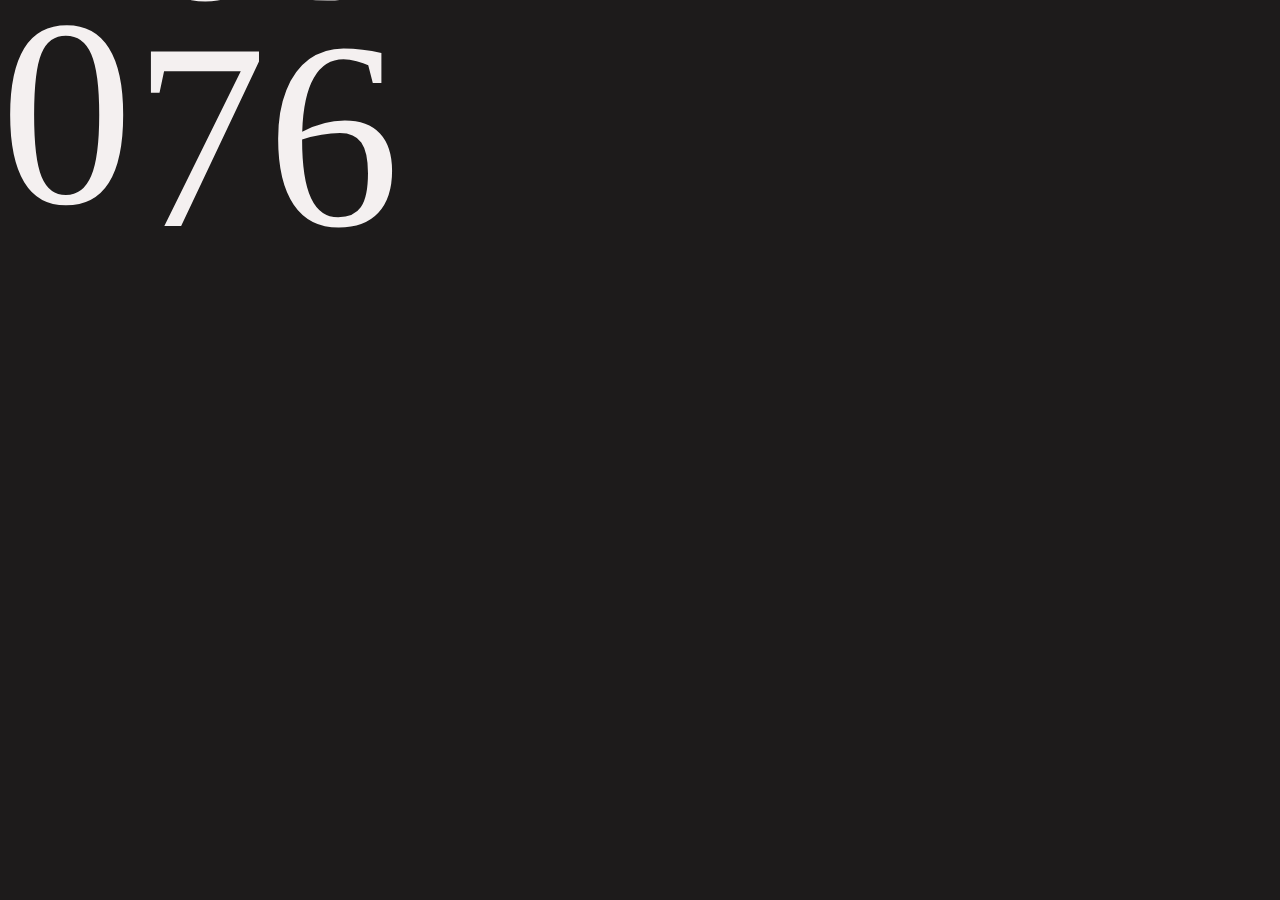
==== commit 23f7f0aa: "Update index.html" ====
--- a/index.html
+++ b/index.html
@@ -63,7 +63,7 @@
             <div class="menu__content relative w-full">
                 <ul class="flex text-white">
                     <li class="flex-1"> <a href="index.html" class="cursor-pointer flex items-center justify-center px-[18px] pb-[2px] text-[14px] font-bold h-[50px] leading-none js-menu-link"><span class="js-menu-link-elem">archive</span></a> </li>
-                    <li class="flex-1"> <a href="github.html" class="cursor-pointer flex items-center justify-center px-[18px] pb-[2px] text-[14px] font-bold h-[50px] leading-none js-menu-link"><span class="js-menu-link-elem">github</span></a> </li>
+      
                 </ul>
                 <div class="absolute left-0 bottom-1/4 w-full h-[3px] bg-white origin-left rounded-full js-menu-line"></div>
             </div>
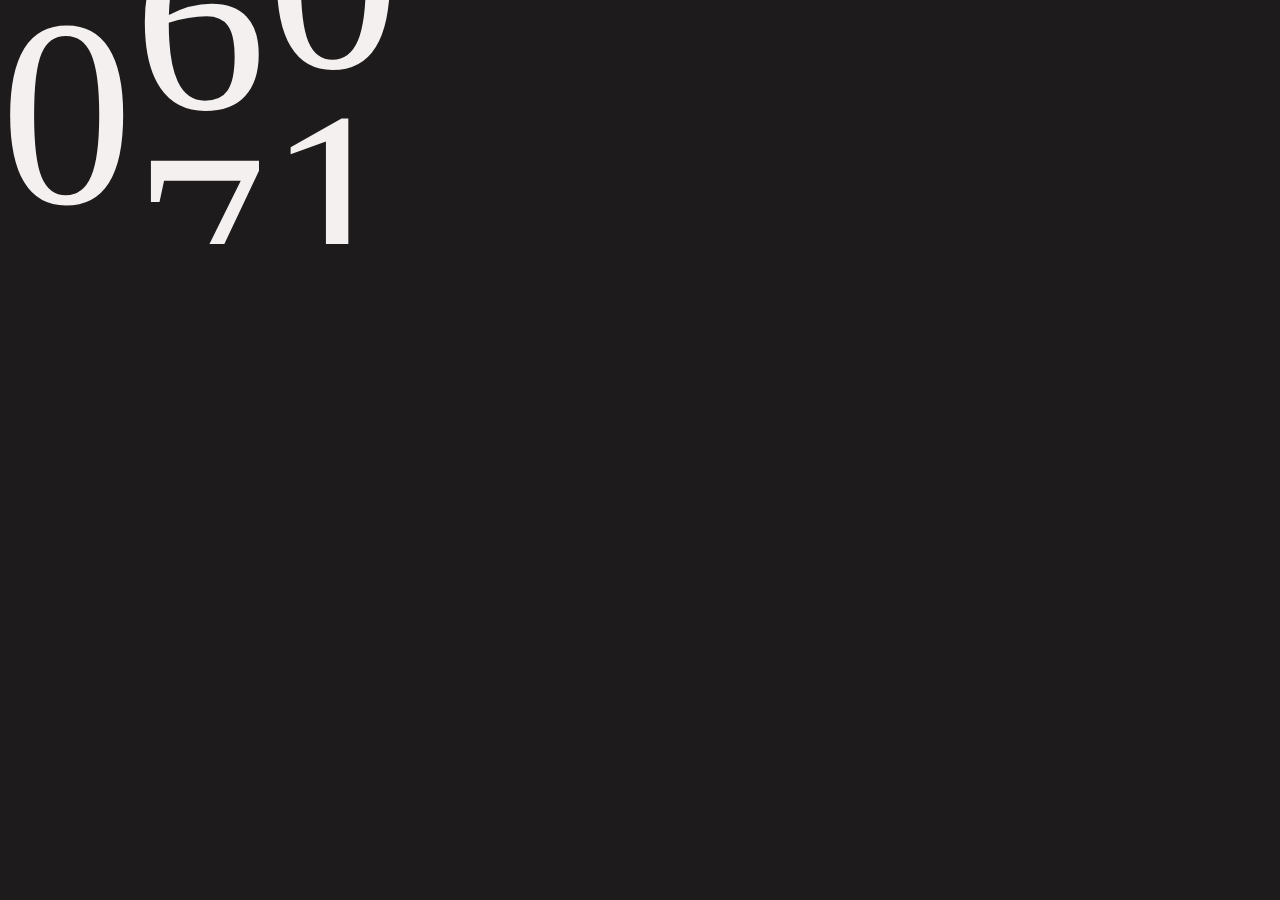
==== commit 8054d7be: "Update index.html" ====
--- a/index.html
+++ b/index.html
@@ -62,8 +62,6 @@
         <div class="relative menu__inner bg-black/40 z-2 rounded-[12px] overflow-hidden">
             <div class="menu__content relative w-full">
                 <ul class="flex text-white">
-                    <li class="flex-1"> <a href="index.html" class="cursor-pointer flex items-center justify-center px-[18px] pb-[2px] text-[14px] font-bold h-[50px] leading-none js-menu-link"><span class="js-menu-link-elem">archive</span></a> </li>
-      
                 </ul>
                 <div class="absolute left-0 bottom-1/4 w-full h-[3px] bg-white origin-left rounded-full js-menu-line"></div>
             </div>
